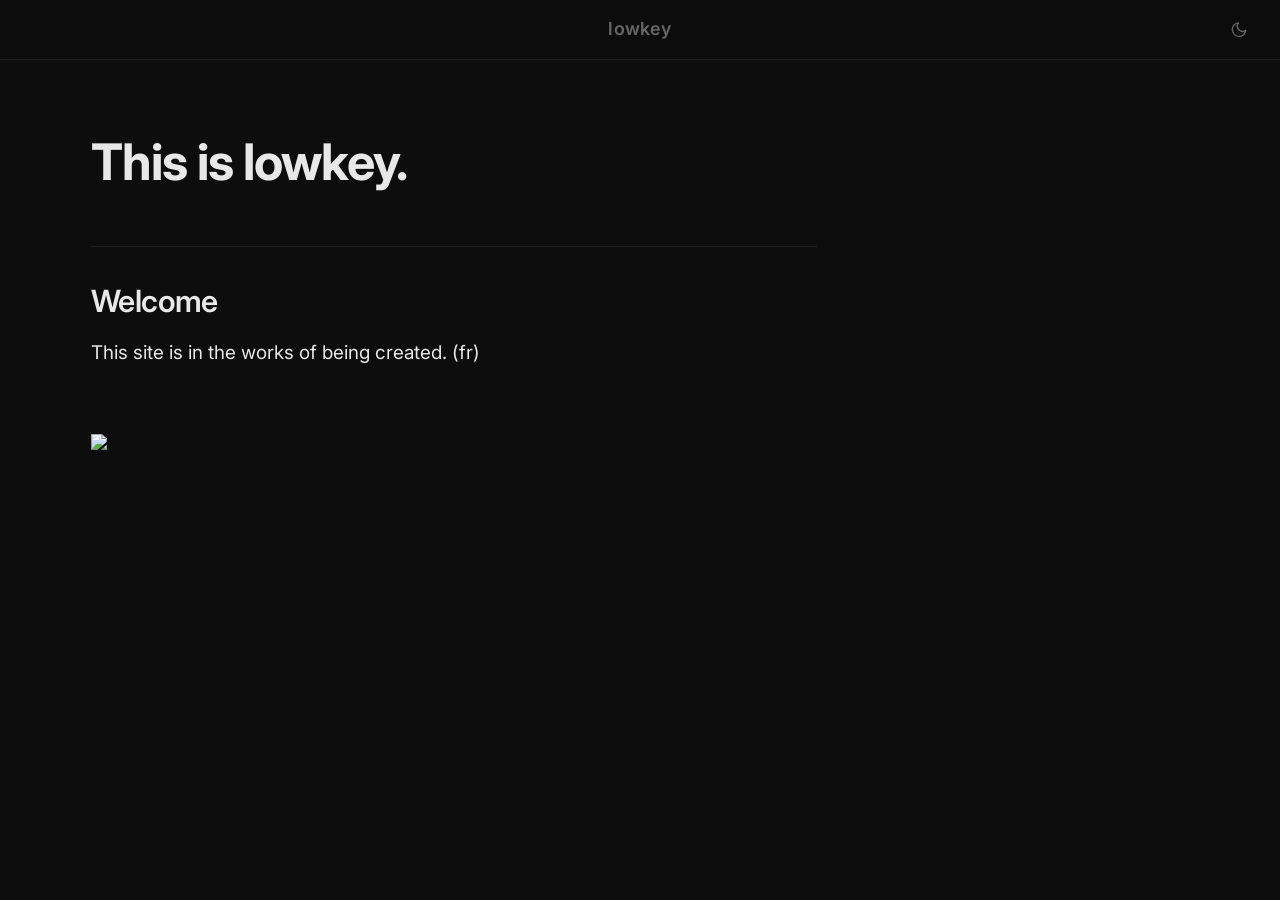
==== index.html @ f4d6f368 "Add files via upload" ====
<!DOCTYPE html>
<html lang="en" data-theme="dark">
<head>
  <meta charset="UTF-8" />
  <meta name="viewport" content="width=device-width, initial-scale=1.0" />
  <title>lowkey</title>
  <link rel="preconnect" href="https://fonts.googleapis.com" />
  <link rel="preconnect" href="https://fonts.gstatic.com" crossorigin />
  <link href="https://fonts.googleapis.com/css2?family=Inter:wght@400;500;600;700&display=swap" rel="stylesheet" />
  <link rel="stylesheet" href="style.css" />
</head>
<body>

  <nav class="navbar">
    <div class="nav-inner">
      <a href="#" class="nav-link">lowkey</a>
    </div>

    <button class="theme-toggle" id="themeToggle" aria-label="Toggle light mode">
      <svg id="iconMoon" xmlns="http://www.w3.org/2000/svg" width="18" height="18" viewBox="0 0 24 24" fill="none" stroke="currentColor" stroke-width="1.8" stroke-linecap="round" stroke-linejoin="round">
        <path d="M21 12.79A9 9 0 1 1 11.21 3 7 7 0 0 0 21 12.79z"/>
      </svg>
      <svg id="iconSun" xmlns="http://www.w3.org/2000/svg" width="18" height="18" viewBox="0 0 24 24" fill="none" stroke="currentColor" stroke-width="1.8" stroke-linecap="round" stroke-linejoin="round" style="display:none;">
        <circle cx="12" cy="12" r="5"/>
        <line x1="12" y1="1" x2="12" y2="3"/>
        <line x1="12" y1="21" x2="12" y2="23"/>
        <line x1="4.22" y1="4.22" x2="5.64" y2="5.64"/>
        <line x1="18.36" y1="18.36" x2="19.78" y2="19.78"/>
        <line x1="1" y1="12" x2="3" y2="12"/>
        <line x1="21" y1="12" x2="23" y2="12"/>
        <line x1="4.22" y1="19.78" x2="5.64" y2="18.36"/>
        <line x1="18.36" y1="5.64" x2="19.78" y2="4.22"/>
      </svg>
    </button>
  </nav>

  <main class="content">

    <h1>This is lowkey.</h1>

    <h2>Welcome</h2>

    <p>This site is in the works of being created. (fr)</p>

    <br>
<a href="https://notbyai.fyi/" target="_blank"><img id="badge" src="/badges/nbaw.png"></a>
  </main>

  <script>
  const toggle = document.getElementById('themeToggle');
  const html = document.documentElement;
  const moon = document.getElementById('iconMoon');
  const sun = document.getElementById('iconSun');
  const badge = document.getElementById('badge');

  toggle.addEventListener('click', () => {
    const isLight = html.getAttribute('data-theme') === 'light';
    html.setAttribute('data-theme', isLight ? 'dark' : 'light');
    moon.style.display = isLight ? 'block' : 'none';
    sun.style.display  = isLight ? 'none'  : 'block';
    badge.src = isLight ? '/badges/nbaw.png' : '/badges/nbab.png';
  });
</script>

</body>
</html>
---- style.css ----
/* ── Fonts ─────────────────────────────────────────────── */
@font-face {
  font-family: 'SF Pro';
  src: url('fonts/SF-Pro-Text-Regular.otf') format('opentype');
  font-weight: 400;
  font-style: normal;
}

@font-face {
  font-family: 'SF Pro';
  src: url('fonts/SF-Pro-Text-Medium.otf') format('opentype');
  font-weight: 500;
  font-style: normal;
}

@font-face {
  font-family: 'SF Pro';
  src: url('fonts/SF-Pro-Text-Semibold.otf') format('opentype');
  font-weight: 600;
  font-style: normal;
}

@font-face {
  font-family: 'SF Pro Display';
  src: url('fonts/SF-Pro-Display-Bold.otf') format('opentype');
  font-weight: 700;
  font-style: normal;
}

@font-face {
  font-family: 'SF Pro Display';
  src: url('fonts/SF-Pro-Display-Semibold.otf') format('opentype');
  font-weight: 600;
  font-style: normal;
}
/* ── Variables ─────────────────────────────────────────── */
:root {
  --bg:         #0d0d0d;
  --text:       #e8e8e8;
  --text-muted: #666666;
  --border:     rgba(255, 255, 255, 0.08);
  --nav-bg:     rgba(13, 13, 13, 0.7);
  --code-bg:    rgba(255, 255, 255, 0.07);
  --accent:     #ffffff;

  --font-body:    'Inter', 'Helvetica Neue', Arial, sans-serif;
  --font-display: 'Inter', 'Helvetica Neue', Arial, sans-serif;

  --nav-height: 60px;
  --content-left: max(5vw, 2rem);
  --content-max: 780px;
}

[data-theme="light"] {
  --bg:         #f5f5f4;
  --text:       #111111;
  --text-muted: #888888;
  --border:     rgba(0, 0, 0, 0.08);
  --nav-bg:     rgba(245, 245, 244, 0.75);
  --code-bg:    rgba(0, 0, 0, 0.06);
  --accent:     #000000;
}

/* ── Reset ─────────────────────────────────────────────── */
*, *::before, *::after {
  box-sizing: border-box;
  margin: 0;
  padding: 0;
}

html {
  font-size: 18px;
  scroll-behavior: smooth;
}

body {
  background-color: var(--bg);
  color: var(--text);
  font-family: var(--font-body);
  font-weight: 400;
  line-height: 1.8;
  -webkit-font-smoothing: antialiased;
  transition: background-color 0.35s ease, color 0.35s ease;
}

/* ── Navbar ─────────────────────────────────────────────── */
.navbar {
  position: fixed;
  top: 0;
  left: 0;
  right: 0;
  height: var(--nav-height);
  z-index: 100;

  display: flex;
  align-items: center;
  justify-content: center;

  background: var(--nav-bg);
  backdrop-filter: blur(16px);
  -webkit-backdrop-filter: blur(16px);
  border-bottom: 1px solid var(--border);
  transition: background 0.35s ease, border-color 0.35s ease;
}

.nav-inner {
  display: flex;
  gap: 2rem;
  align-items: center;
}

.nav-link {
  font-family: var(--font-body);
  color: var(--text-muted);
  text-decoration: none;
  font-size: 1rem;
  font-weight: 600;
  letter-spacing: 0.01em;
  transition: color 0.2s ease;
}

.nav-link:hover {
  color: var(--accent);
}

/* ── Theme Toggle ───────────────────────────────────────── */
.theme-toggle {
  position: absolute;
  right: 1.5rem;
  top: 50%;
  transform: translateY(-50%);

  background: none;
  border: none;
  cursor: pointer;
  color: var(--text-muted);
  display: flex;
  align-items: center;
  justify-content: center;
  padding: 0.3rem;
  border-radius: 6px;
  transition: color 0.2s ease;
}

.theme-toggle:hover {
  color: var(--accent);
}

/* ── Content ────────────────────────────────────────────── */
.content {
  max-width: var(--content-max);
  margin: 0 0 0 var(--content-left);
  padding: calc(var(--nav-height) + 4rem) 1.5rem 8rem;
  animation: fadeUp 0.6s cubic-bezier(0.4, 0, 0.2, 1) both;
}

@keyframes fadeUp {
  from { opacity: 0; transform: translateY(14px); }
  to   { opacity: 1; transform: translateY(0); }
}

/* ── Typography ─────────────────────────────────────────── */
h1, h2, h3 {
  letter-spacing: -0.02em;
  color: var(--text);
  line-height: 1.2;
}

h1 {
  font-family: var(--font-display);
  font-weight: 700;
  font-size: clamp(2rem, 4.5vw, 2.8rem);
  margin-bottom: 1.5rem;
}

h2 {
  font-family: var(--font-display);
  font-weight: 600;
  font-size: clamp(1.35rem, 3vw, 1.7rem);
  margin-top: 3rem;
  margin-bottom: 0.9rem;
  padding-top: 2rem;
  border-top: 1px solid var(--border);
}

h3 {
  font-family: var(--font-body);
  font-weight: 600;
  font-size: 0.78rem;
  text-transform: uppercase;
  letter-spacing: 0.1em;
  color: var(--text-muted);
  margin-top: 2rem;
  margin-bottom: 0.75rem;
}

p {
  font-family: var(--font-body);
  font-size: 1.05rem;
  font-weight: 400;
  color: var(--text);
  margin-bottom: 1.4rem;
  max-width: 68ch;
  word-wrap: break-word;
  overflow-wrap: break-word;
}

code {
  font-family: 'SF Mono', ui-monospace, 'Fira Code', monospace;
  font-size: 0.85em;
  background: var(--code-bg);
  border: 1px solid var(--border);
  border-radius: 4px;
  padding: 0.15em 0.4em;
  color: var(--text);
  transition: background 0.35s ease;
}

/* ── Scrollbar ──────────────────────────────────────────── */
::-webkit-scrollbar { width: 4px; }
::-webkit-scrollbar-track { background: transparent; }
::-webkit-scrollbar-thumb { background: var(--border); border-radius: 999px; }

/* ── Selection ──────────────────────────────────────────── */
::selection {
  background: rgba(128, 128, 128, 0.25);
  color: var(--text);
}
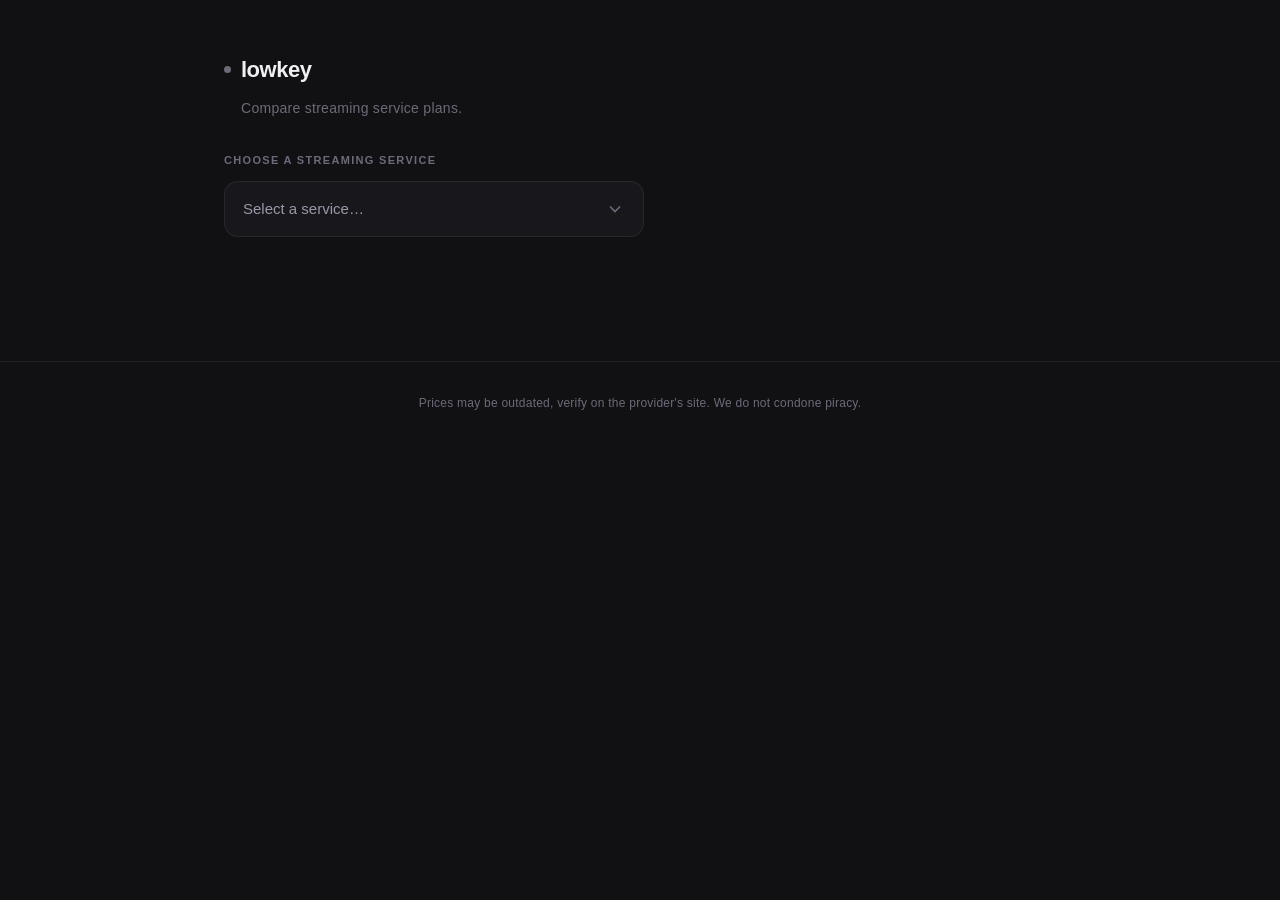
==== commit 3e36c09c: "Add files via upload" ====
--- a/index.html
+++ b/index.html
@@ -1,66 +1,547 @@
 <!DOCTYPE html>
-<html lang="en" data-theme="dark">
+<html lang="en">
 <head>
   <meta charset="UTF-8" />
   <meta name="viewport" content="width=device-width, initial-scale=1.0" />
   <title>lowkey</title>
-  <link rel="preconnect" href="https://fonts.googleapis.com" />
-  <link rel="preconnect" href="https://fonts.gstatic.com" crossorigin />
-  <link href="https://fonts.googleapis.com/css2?family=Inter:wght@400;500;600;700&display=swap" rel="stylesheet" />
-  <link rel="stylesheet" href="style.css" />
+  <link rel="stylesheet" href="styles.css" />
 </head>
 <body>
 
-  <nav class="navbar">
-    <div class="nav-inner">
-      <a href="#" class="nav-link">lowkey</a>
+  <header>
+    <div class="logo">
+      <span class="logo-dot" id="logoDot"></span>
+      lowkey
     </div>
-
-    <button class="theme-toggle" id="themeToggle" aria-label="Toggle light mode">
-      <svg id="iconMoon" xmlns="http://www.w3.org/2000/svg" width="18" height="18" viewBox="0 0 24 24" fill="none" stroke="currentColor" stroke-width="1.8" stroke-linecap="round" stroke-linejoin="round">
-        <path d="M21 12.79A9 9 0 1 1 11.21 3 7 7 0 0 0 21 12.79z"/>
-      </svg>
-      <svg id="iconSun" xmlns="http://www.w3.org/2000/svg" width="18" height="18" viewBox="0 0 24 24" fill="none" stroke="currentColor" stroke-width="1.8" stroke-linecap="round" stroke-linejoin="round" style="display:none;">
-        <circle cx="12" cy="12" r="5"/>
-        <line x1="12" y1="1" x2="12" y2="3"/>
-        <line x1="12" y1="21" x2="12" y2="23"/>
-        <line x1="4.22" y1="4.22" x2="5.64" y2="5.64"/>
-        <line x1="18.36" y1="18.36" x2="19.78" y2="19.78"/>
-        <line x1="1" y1="12" x2="3" y2="12"/>
-        <line x1="21" y1="12" x2="23" y2="12"/>
-        <line x1="4.22" y1="19.78" x2="5.64" y2="18.36"/>
-        <line x1="18.36" y1="5.64" x2="19.78" y2="4.22"/>
-      </svg>
-    </button>
-  </nav>
-
-  <main class="content">
-
-    <h1>This is lowkey.</h1>
-
-    <h2>Welcome</h2>
-
-    <p>This site is in the works of being created. (fr)</p>
-
-    <br>
-<a href="https://notbyai.fyi/" target="_blank"><img id="badge" src="/badges/nbaw.png"></a>
+    <p class="tagline">Compare streaming service plans.</p>
+  </header>
+
+  <main>
+    <section class="selector-section">
+      <label class="select-label">Choose a streaming service</label>
+
+      <div class="custom-select" id="customSelect">
+        <div class="select-trigger" id="selectTrigger">
+          <span class="trigger-text" id="triggerText">Select a service…</span>
+          <div class="trigger-icon">
+            <svg viewBox="0 0 24 24" fill="none" stroke="currentColor" stroke-width="2">
+              <polyline points="6 9 12 15 18 9"></polyline>
+            </svg>
+          </div>
+        </div>
+
+        <div class="select-dropdown" id="selectDropdown">
+          <div class="dropdown-inner">
+            <!-- Items injected by JS -->
+          </div>
+        </div>
+      </div>
+    </section>
+
+    <section class="plans-section" id="plansSection">
+      <!-- Plans injected by JS -->
+    </section>
   </main>
 
+  <footer>
+    <p>Prices may be outdated, verify on the provider's site. We do not condone piracy.</p>
+  </footer>
+
   <script>
-  const toggle = document.getElementById('themeToggle');
-  const html = document.documentElement;
-  const moon = document.getElementById('iconMoon');
-  const sun = document.getElementById('iconSun');
-  const badge = document.getElementById('badge');
-
-  toggle.addEventListener('click', () => {
-    const isLight = html.getAttribute('data-theme') === 'light';
-    html.setAttribute('data-theme', isLight ? 'dark' : 'light');
-    moon.style.display = isLight ? 'block' : 'none';
-    sun.style.display  = isLight ? 'none'  : 'block';
-    badge.src = isLight ? '/badges/nbaw.png' : '/badges/nbab.png';
-  });
-</script>
-
+    const SERVICES = {
+      netflix: {
+        name: "Netflix",
+        color: "#E50914",
+        icon: "icons/netflix.png",
+        url: "netflix.com",
+        plans: [
+          {
+            name: "Standard",
+            price: 8.99,
+            period: "month",
+            ads: true,
+            features: [
+              "1080p Full HD",
+              "2 streams simultaneously",
+              "Downloads on 2 devices",
+              "Netflix owned & licensed content",
+              "Some content unavailable due to licensing"
+            ]
+          },
+          {
+            name: "Standard",
+            price: 19.99,
+            period: "month",
+            ads: false,
+            features: [
+              "1080p Full HD",
+              "2 streams simultaneously",
+              "Downloads on 2 devices",
+              "Full content library",
+              "Add 1 extra member (+$9.99/mo)"
+            ]
+          },
+          {
+            name: "Premium",
+            price: 26.99,
+            period: "month",
+            ads: false,
+            popular: true,
+            features: [
+              "4K Ultra HD + HDR",
+              "Dolby Atmos audio",
+              "4 streams simultaneously",
+              "Downloads on 6 devices",
+              "Full content library",
+              "Add up to 2 extra members (+$9.99/mo each)"
+            ]
+          }
+        ]
+      },
+      disney: {
+        name: "Disney+",
+        color: "#113CCF",
+        icon: "icons/disney.png",
+        url: "disneyplus.com",
+        plans: [
+          {
+            name: "Basic",
+            price: 11.99,
+            period: "month",
+            ads: true,
+            features: [
+              "Up to 4K UHD & HDR",
+              "Up to 5.1 audio",
+              "Multiple simultaneous streams",
+              "Disney, Marvel, Star Wars, Pixar, Nat Geo"
+            ]
+          },
+          {
+            name: "Premium",
+            price: 18.99,
+            period: "month",
+            ads: false,
+            popular: true,
+            features: [
+              "Up to 4K UHD & HDR",
+              "Dolby Atmos audio",
+              "Multiple simultaneous streams",
+              "Downloads on up to 10 devices",
+              "Disney, Marvel, Star Wars, Pixar, Nat Geo"
+            ]
+          }
+        ]
+      },
+      hulu: {
+        name: "Hulu",
+        color: "#1CE783",
+        icon: "icons/hulu.png",
+        url: "hulu.com",
+        plans: [
+          {
+            name: "Hulu",
+            price: 11.99,
+            period: "month",
+            ads: true,
+            features: [
+              "Up to 4K UHD",
+              "Up to 5.1 audio",
+              "Multiple simultaneous streams",
+              "Movies & Originals"
+            ]
+          },
+          {
+            name: "Hulu Plus",
+            price: 18.99,
+            period: "month",
+            ads: false,
+            popular: true,
+            features: [
+              "Up to 4K UHD",
+              "Up to 5.1 audio",
+              "Multiple simultaneous streams",
+              "Movies & Originals",
+              "Download select shows and movies",
+              "Note: a few shows still play with ads"
+            ]
+          },
+          {
+            name: "Live TV",
+            price: 82.99,
+            period: "month",
+            ads: true,
+            features: [
+              "95+ live TV channels",
+              "Up to 4K UHD streaming",
+              "Unlimited DVR storage",
+              "Multiple simultaneous streams",
+              "Disney+ & ESPN+ included",
+              "Sports & local channels"
+            ]
+          },
+          {
+            name: "Live TV Plus",
+            price: 95.99,
+            period: "month",
+            ads: false,
+            features: [
+              "95+ live TV channels",
+              "Ad-free on-demand library",
+              "Unlimited DVR storage",
+              "Multiple simultaneous streams",
+              "Disney+ & ESPN+ included",
+              "Sports & local channels"
+            ]
+          }
+        ]
+      },
+      max: {
+        name: "Max",
+        color: "#5c16c5",
+        icon: "icons/max.png",
+        url: "max.com",
+        plans: [
+          {
+            name: "Basic",
+            price: 10.99,
+            period: "month",
+            ads: true,
+            features: [
+              "1080p Full HD",
+              "2 streams simultaneously",
+              "30 downloads",
+              "HBO, Warner Bros, DC, CNN content"
+            ]
+          },
+          {
+            name: "Standard",
+            price: 18.49,
+            period: "month",
+            ads: false,
+            popular: true,
+            features: [
+              "1080p Full HD",
+              "2 streams simultaneously",
+              "30 downloads",
+              "HBO, Warner Bros, DC, CNN content",
+              "Early access to select titles"
+            ]
+          },
+          {
+            name: "Premium",
+            price: 22.99,
+            period: "month",
+            ads: false,
+            features: [
+              "4K Ultra HD + Dolby Vision",
+              "Dolby Atmos audio",
+              "4 streams simultaneously",
+              "100 downloads",
+              "Full content library",
+              "Early access to select titles"
+            ]
+          }
+        ]
+      },
+      prime: {
+        name: "Prime Video",
+        color: "#00A8E1",
+        icon: "icons/prime.png",
+        url: "primevideo.com",
+        plans: [
+          {
+            name: "Prime",
+            price: 14.99,
+            period: "month",
+            ads: true,
+            popular: true,
+            features: [
+              "4K Ultra HD available",
+              "3 streams simultaneously",
+              "25 downloads",
+              "Amazon Originals & licensed content",
+              "Free shipping on Amazon",
+              "Prime Music & Gaming included",
+              "$7.49/mo for first 3 months"
+            ]
+          }
+        ]
+      },
+      appletv: {
+        name: "Apple TV+",
+        color: "#0071e3",
+        icon: "icons/apple.png",
+        url: "tv.apple.com",
+        plans: [
+          {
+            name: "Apple TV+",
+            price: 12.99,
+            period: "month",
+            ads: false,
+            popular: true,
+            features: [
+              "4K HDR + Dolby Vision",
+              "Dolby Atmos audio",
+              "6 family members included",
+              "Offline downloads",
+              "Apple Originals only",
+              "Spatial Video on Apple Vision Pro"
+            ]
+          }
+        ]
+      },
+      peacock: {
+        name: "Peacock",
+        color: "#F5A623",
+        icon: "icons/peacock.png",
+        url: "peacocktv.com",
+        plans: [
+          {
+            name: "Select",
+            price: 7.99,
+            period: "month",
+            ads: true,
+            features: [
+              "TV favorites from NBC, Bravo & more",
+              "Excludes live sports",
+              "Excludes movies & Peacock Originals"
+            ]
+          },
+          {
+            name: "Premium",
+            price: 10.99,
+            period: "month",
+            ads: true,
+            popular: true,
+            features: [
+              "TV favorites from NBC, Bravo & more",
+              "Live sports & events",
+              "Hit films & Peacock Originals",
+              "Annual plan available ($109.99/yr)"
+            ]
+          },
+          {
+            name: "Premium Plus",
+            price: 16.99,
+            period: "month",
+            ads: false,
+            features: [
+              "TV favorites from NBC, Bravo & more",
+              "Live sports & events",
+              "Hit films & Peacock Originals",
+              "Downloads included",
+              "Annual plan available ($169.99/yr)"
+            ]
+          }
+        ]
+      },
+      paramount: {
+        name: "Paramount+",
+        color: "#0064FF",
+        icon: "icons/para.png",
+        url: "paramountplus.com",
+        plans: [
+          {
+            name: "Essential",
+            price: 8.99,
+            period: "month",
+            ads: true,
+            features: [
+              "40,000+ episodes & movies",
+              "3 streams simultaneously",
+              "NFL on CBS & UEFA Champions League",
+              "All UFC live fights",
+              "Select Showtime series"
+            ]
+          },
+          {
+            name: "Premium",
+            price: 13.99,
+            period: "month",
+            ads: false,
+            popular: true,
+            features: [
+              "Everything in Essential",
+              "No ads (except live TV)",
+              "4K UHD, Dolby Vision or HDR10",
+              "Download movies & shows",
+              "CBS live stream",
+              "Full Showtime included"
+            ]
+          }
+        ]
+      },
+      piracy: {
+        name: "Piracy",
+        color: "#CC0C27",
+        icon: "icons/piracy.png",
+        plans: [
+          {
+            name: "Piracy",
+            price: 0.00,
+            period: "month",
+            ads: false,
+            popular: false,
+            features: [
+              "Almost all Movies & TV",
+              "Free Downloads"
+            ]
+          },
+          {
+            name: "Ublock Origin",
+            price: 0.00,
+            period: "month",
+            ads: false,
+            popular: false,
+            features: [
+              "Prevent Tracking",
+              "Prevent Cookies",
+              "Prevent Ads",
+              "Can prevent malware"
+            ]
+          },
+          {
+            name: "Mullvad VPN",
+            price: 5.86,
+            period: "month",
+            ads: false,
+            popular: false,
+            features: [
+              "Connect Anywhere",
+              "Hides IP address",
+              "Encrypts traffic",
+              "Prevents location-based blocks"
+            ]
+          },
+        ]
+      }
+    };
+
+    // ── DOM refs ──
+    const customSelect   = document.getElementById('customSelect');
+    const selectTrigger  = document.getElementById('selectTrigger');
+    const triggerText    = document.getElementById('triggerText');
+    const selectDropdown = document.getElementById('selectDropdown');
+    const dropdownInner  = selectDropdown.querySelector('.dropdown-inner');
+    const plansSection   = document.getElementById('plansSection');
+    const logoDot        = document.getElementById('logoDot');
+
+    // ── Build dropdown items ──
+    Object.entries(SERVICES).forEach(([key, svc]) => {
+      const item = document.createElement('div');
+      item.className = 'dropdown-item';
+      item.dataset.key = key;
+      item.innerHTML = `
+        <span class="item-logo">
+          <img src="${svc.icon}" alt="${svc.name}" />
+        </span>
+      `;
+      item.addEventListener('click', () => selectService(key));
+      dropdownInner.appendChild(item);
+    });
+
+    // ── Toggle dropdown ──
+    selectTrigger.addEventListener('click', () => {
+      customSelect.classList.toggle('open');
+    });
+
+    document.addEventListener('click', (e) => {
+      if (!customSelect.contains(e.target)) {
+        customSelect.classList.remove('open');
+      }
+    });
+
+    // ── Select a service ──
+    function selectService(key) {
+      const svc = SERVICES[key];
+      customSelect.classList.remove('open');
+      triggerText.textContent = svc.name;
+
+      // Update accent color
+      document.documentElement.style.setProperty('--accent', svc.color);
+      document.documentElement.style.setProperty('--accent-glow', hexToRgba(svc.color, 0.18));
+      document.documentElement.style.setProperty('--accent-soft', hexToRgba(svc.color, 0.08));
+      logoDot.style.background = svc.color;
+
+      renderPlans(svc);
+    }
+
+    // ── Render plans ──
+    function renderPlans(svc) {
+      plansSection.innerHTML = '';
+      plansSection.classList.remove('visible');
+
+      const header = document.createElement('div');
+      header.className = 'plans-header';
+      header.innerHTML = `
+        <div class="service-badge" style="--svc-color:${svc.color}">
+          <span class="badge-logo"><img src="${svc.icon}" alt="${svc.name}" /></span>
+          <span class="badge-name">${svc.name}</span>
+        </div>
+        <p class="plans-count">${svc.plans.length} plan${svc.plans.length > 1 ? 's' : ''} available</p>
+      `;
+      plansSection.appendChild(header);
+
+      const grid = document.createElement('div');
+      grid.className = 'plans-grid';
+
+      svc.plans.forEach((plan, i) => {
+        const card = document.createElement('div');
+        card.className = 'plan-card' + (plan.popular ? ' popular' : '');
+        card.style.animationDelay = `${i * 80}ms`;
+
+        const priceStr = plan.price === 0
+          ? '<span class="price-amount">Free</span>'
+          : `<span class="price-amount">$${plan.price.toFixed(2)}</span><span class="price-period">/${plan.period}</span>`;
+
+        const adsBadge = plan.ads
+          ? `<span class="ads-badge ads-yes">
+               <svg viewBox="0 0 16 16" fill="currentColor"><path d="M2 2h12v12H2V2zm1 1v10h10V3H3zm2 2h6v1H5V5zm0 2h6v1H5V7zm0 2h4v1H5V9z"/></svg>
+               Contains Ads
+             </span>`
+          : `<span class="ads-badge ads-no">
+               <svg viewBox="0 0 16 16" fill="none" stroke="currentColor" stroke-width="1.5"><circle cx="8" cy="8" r="6"/><line x1="5" y1="5" x2="11" y2="11"/></svg>
+               Ad-Free
+             </span>`;
+
+        const featuresHTML = plan.features.map(f =>
+          `<li class="feature-item">
+            <span class="feature-check">
+              <svg viewBox="0 0 12 12" fill="none" stroke="currentColor" stroke-width="2"><polyline points="1.5 6 4.5 9 10.5 3"/></svg>
+            </span>
+            ${f}
+          </li>`
+        ).join('');
+
+        card.innerHTML = `
+          ${plan.popular ? '<div class="popular-tag">Most Popular</div>' : ''}
+          <div class="card-top">
+            <h3 class="plan-name">${plan.name}</h3>
+            ${adsBadge}
+          </div>
+          <div class="plan-price">${priceStr}</div>
+          <ul class="features-list">${featuresHTML}</ul>
+        `;
+
+        grid.appendChild(card);
+      });
+
+      plansSection.appendChild(grid);
+
+      requestAnimationFrame(() => {
+        requestAnimationFrame(() => {
+          plansSection.classList.add('visible');
+        });
+      });
+    }
+
+    // ── Utility ──
+    function hexToRgba(hex, alpha) {
+      const r = parseInt(hex.slice(1, 3), 16);
+      const g = parseInt(hex.slice(3, 5), 16);
+      const b = parseInt(hex.slice(5, 7), 16);
+      return `rgba(${r},${g},${b},${alpha})`;
+    }
+  </script>
 </body>
-</html>+</html>
--- a/styles.css
+++ b/styles.css
@@ -0,0 +1,554 @@
+/* ─────────────────────────────────────────
+   lowkey — styles.css
+───────────────────────────────────────── */
+
+/* ── Reset & Base ── */
+*, *::before, *::after {
+  box-sizing: border-box;
+  margin: 0;
+  padding: 0;
+}
+
+:root {
+  --bg:           #111113;
+  --surface:      #18181c;
+  --surface-2:    #1e1e24;
+  --border:       rgba(255,255,255,0.07);
+  --border-hover: rgba(255,255,255,0.13);
+  --text-primary: #f0f0f2;
+  --text-muted:   #6b6b7a;
+  --text-soft:    #9898a8;
+  --accent:       #ffffff;
+  --accent-glow:  rgba(255,255,255,0.10);
+  --accent-soft:  rgba(255,255,255,0.06);
+  --font-display: -apple-system, BlinkMacSystemFont, 'SF Pro Display', 'Helvetica Neue', sans-serif;
+  --font-body:    -apple-system, BlinkMacSystemFont, 'SF Pro Text', 'Helvetica Neue', sans-serif;
+  --radius-sm:    8px;
+  --radius-md:    14px;
+  --radius-lg:    20px;
+  --transition:   0.25s cubic-bezier(0.4, 0, 0.2, 1);
+}
+
+html { scroll-behavior: smooth; }
+
+body {
+  background-color: var(--bg);
+  color: var(--text-primary);
+  font-family: var(--font-body);
+  font-size: 15px;
+  line-height: 1.6;
+  min-height: 100vh;
+  overflow-x: hidden;
+}
+
+/* ── Layout ── */
+header, footer {
+  position: relative;
+  z-index: 1;
+}
+
+main {
+  position: relative;
+  z-index: 2;
+}
+
+header {
+  padding: 52px 5% 32px;
+  max-width: 960px;
+  margin: 0 auto;
+}
+
+main {
+  max-width: 960px;
+  margin: 0 auto;
+  padding: 0 5% 80px;
+}
+
+footer {
+  text-align: center;
+  padding: 32px 5%;
+  color: var(--text-muted);
+  font-size: 12px;
+  font-weight: 300;
+  letter-spacing: 0.02em;
+  border-top: 1px solid var(--border);
+}
+
+/* ── Logo ── */
+.logo {
+  font-family: var(--font-display);
+  font-size: 22px;
+  font-weight: 800;
+  letter-spacing: -0.5px;
+  display: flex;
+  align-items: center;
+  gap: 10px;
+  margin-bottom: 10px;
+}
+
+.logo-dot {
+  display: inline-block;
+  width: 7px;
+  height: 7px;
+  border-radius: 50%;
+  background: var(--text-muted);
+  transition: background 0.6s ease;
+  flex-shrink: 0;
+}
+
+.tagline {
+  color: var(--text-muted);
+  font-size: 14px;
+  font-weight: 400;
+  letter-spacing: 0.02em;
+  padding-left: 17px;
+}
+
+/* ── Selector Section ── */
+.selector-section {
+  margin-bottom: 44px;
+}
+
+.select-label {
+  display: block;
+  font-family: var(--font-display);
+  font-size: 11px;
+  font-weight: 600;
+  text-transform: uppercase;
+  letter-spacing: 0.12em;
+  color: var(--text-muted);
+  margin-bottom: 12px;
+}
+
+/* ── Custom Select ── */
+.custom-select {
+  position: relative;
+  user-select: none;
+  max-width: 420px;
+}
+
+.select-trigger {
+  display: flex;
+  align-items: center;
+  justify-content: space-between;
+  gap: 12px;
+  padding: 15px 18px;
+  background: var(--surface);
+  border: 1px solid var(--border);
+  border-radius: var(--radius-md);
+  cursor: pointer;
+  transition: border-color var(--transition), background var(--transition);
+}
+
+.select-trigger:hover {
+  border-color: var(--border-hover);
+  background: var(--surface-2);
+}
+
+.custom-select.open .select-trigger {
+  border-color: var(--accent);
+  border-radius: var(--radius-md) var(--radius-md) 0 0;
+}
+
+.trigger-text {
+  font-family: var(--font-body);
+  font-size: 15px;
+  font-weight: 500;
+  color: var(--text-soft);
+  transition: color var(--transition);
+}
+
+.custom-select.open .trigger-text,
+.custom-select.has-value .trigger-text {
+  color: var(--text-primary);
+}
+
+.trigger-icon {
+  width: 20px;
+  height: 20px;
+  color: var(--text-muted);
+  flex-shrink: 0;
+  transition: transform var(--transition), color var(--transition);
+}
+
+.trigger-icon svg {
+  width: 100%;
+  height: 100%;
+}
+
+.custom-select.open .trigger-icon {
+  transform: rotate(180deg);
+  color: var(--accent);
+}
+
+/* ── Dropdown Panel ── */
+.select-dropdown {
+  position: absolute;
+  top: 100%;
+  left: 0;
+  right: 0;
+  z-index: 100;
+  background: var(--surface);
+  border: 1px solid var(--accent);
+  border-top: none;
+  border-radius: 0 0 var(--radius-md) var(--radius-md);
+  box-shadow: 0 16px 40px rgba(0,0,0,0.6);
+  overflow: hidden;
+  max-height: 0;
+  opacity: 0;
+  pointer-events: none;
+  transition: max-height 0.35s cubic-bezier(0.4, 0, 0.2, 1),
+              opacity 0.2s ease;
+}
+
+.custom-select.open .select-dropdown {
+  max-height: 400px;
+  opacity: 1;
+  pointer-events: all;
+}
+
+.dropdown-inner {
+  padding: 10px;
+  display: grid;
+  grid-template-columns: repeat(3, 1fr);
+  gap: 4px;
+  overflow-y: auto;
+  max-height: 380px;
+  scrollbar-width: thin;
+  scrollbar-color: var(--border-hover) transparent;
+}
+
+.dropdown-inner::-webkit-scrollbar { width: 4px; }
+.dropdown-inner::-webkit-scrollbar-track { background: transparent; }
+.dropdown-inner::-webkit-scrollbar-thumb { background: var(--border-hover); border-radius: 4px; }
+
+/* ── Dropdown Item ── */
+.dropdown-item {
+  display: flex;
+  align-items: center;
+  justify-content: center;
+  padding: 14px 10px;
+  border-radius: var(--radius-sm);
+  cursor: pointer;
+  transition: background var(--transition);
+  -webkit-tap-highlight-color: transparent;
+}
+
+.dropdown-item:hover,
+.dropdown-item:active {
+  background: var(--accent-soft);
+}
+
+.item-logo {
+  width: 46px;
+  height: 46px;
+  display: flex;
+  align-items: center;
+  justify-content: center;
+  flex-shrink: 0;
+  pointer-events: none;
+}
+
+.item-logo img {
+  width: 100%;
+  height: 100%;
+  object-fit: contain;
+  display: block;
+  pointer-events: none;
+}
+
+/* ── Plans Section ── */
+.plans-section {
+  opacity: 0;
+  transform: translateY(12px);
+  transition: opacity 0.4s ease, transform 0.4s ease;
+}
+
+.plans-section.visible {
+  opacity: 1;
+  transform: translateY(0);
+}
+
+/* ── Plans Header ── */
+.plans-header {
+  display: flex;
+  align-items: center;
+  justify-content: space-between;
+  margin-bottom: 24px;
+  gap: 12px;
+  flex-wrap: wrap;
+}
+
+.service-badge {
+  display: flex;
+  align-items: center;
+  gap: 10px;
+  padding: 8px 16px 8px 10px;
+  background: color-mix(in srgb, var(--svc-color) 8%, var(--surface));
+  border: 1px solid color-mix(in srgb, var(--svc-color) 18%, transparent);
+  border-radius: 50px;
+}
+
+.badge-logo {
+  width: 26px;
+  height: 26px;
+  display: flex;
+  align-items: center;
+  justify-content: center;
+  overflow: hidden;
+  flex-shrink: 0;
+}
+
+.badge-logo img {
+  width: 100%;
+  height: 100%;
+  object-fit: contain;
+  display: block;
+}
+
+.badge-name {
+  font-family: var(--font-display);
+  font-weight: 700;
+  font-size: 14px;
+  color: var(--text-primary);
+}
+
+.plans-count {
+  font-size: 13px;
+  color: var(--text-muted);
+  font-weight: 400;
+}
+
+/* ── Plans Grid ── */
+.plans-grid {
+  display: grid;
+  grid-template-columns: repeat(auto-fill, minmax(260px, 1fr));
+  gap: 14px;
+}
+
+/* ── Plan Card ── */
+.plan-card {
+  position: relative;
+  background: var(--surface);
+  border: 1px solid var(--border);
+  border-radius: var(--radius-lg);
+  padding: 24px 22px 26px;
+  display: flex;
+  flex-direction: column;
+  gap: 18px;
+  animation: cardIn 0.4s cubic-bezier(0.4, 0, 0.2, 1) both;
+  transition: border-color var(--transition), transform var(--transition), background var(--transition);
+}
+
+.plan-card:hover {
+  border-color: color-mix(in srgb, var(--accent) 60%, transparent);
+  transform: translateY(-2px);
+  background: var(--surface-2);
+}
+
+.plan-card.popular {
+  border-color: color-mix(in srgb, var(--accent) 40%, transparent);
+  background: color-mix(in srgb, var(--accent) 3%, var(--surface));
+}
+
+.plan-card.popular:hover {
+  border-color: var(--accent);
+}
+
+/* ── Popular Tag ── */
+.popular-tag {
+  position: absolute;
+  top: -1px;
+  right: 20px;
+  padding: 4px 11px;
+  background: var(--accent);
+  color: #000;
+  font-family: var(--font-display);
+  font-size: 10px;
+  font-weight: 700;
+  letter-spacing: 0.07em;
+  text-transform: uppercase;
+  border-radius: 0 0 8px 8px;
+}
+
+/* ── Card Top ── */
+.card-top {
+  display: flex;
+  align-items: flex-start;
+  justify-content: space-between;
+  gap: 10px;
+  flex-wrap: wrap;
+}
+
+.plan-name {
+  font-family: var(--font-display);
+  font-size: 16px;
+  font-weight: 700;
+  color: var(--text-primary);
+  line-height: 1.3;
+  flex: 1;
+}
+
+/* ── Ads Badge ── */
+.ads-badge {
+  display: inline-flex;
+  align-items: center;
+  gap: 5px;
+  padding: 4px 10px 4px 7px;
+  border-radius: 50px;
+  font-size: 11px;
+  font-weight: 600;
+  letter-spacing: 0.02em;
+  white-space: nowrap;
+  flex-shrink: 0;
+}
+
+.ads-badge svg {
+  width: 12px;
+  height: 12px;
+  flex-shrink: 0;
+}
+
+.ads-yes {
+  background: rgba(255, 160, 0, 0.08);
+  color: #ffb347;
+  border: 1px solid rgba(255, 160, 0, 0.18);
+}
+
+.ads-no {
+  background: rgba(50, 210, 120, 0.08);
+  color: #4ade80;
+  border: 1px solid rgba(50, 210, 120, 0.18);
+}
+
+/* ── Price ── */
+.plan-price {
+  display: flex;
+  align-items: baseline;
+  gap: 4px;
+  border-bottom: 1px solid var(--border);
+  padding-bottom: 18px;
+}
+
+.price-amount {
+  font-family: var(--font-display);
+  font-size: 32px;
+  font-weight: 700;
+  color: var(--text-primary);
+  letter-spacing: -0.5px;
+  line-height: 1;
+}
+
+.price-period {
+  font-size: 13px;
+  color: var(--text-muted);
+  font-weight: 400;
+}
+
+/* ── Features List ── */
+.features-list {
+  list-style: none;
+  display: flex;
+  flex-direction: column;
+  gap: 10px;
+  flex: 1;
+}
+
+.feature-item {
+  display: flex;
+  align-items: flex-start;
+  gap: 10px;
+  font-size: 13.5px;
+  color: var(--text-soft);
+  font-weight: 400;
+  line-height: 1.5;
+}
+
+.feature-check {
+  width: 16px;
+  height: 16px;
+  border-radius: 50%;
+  background: var(--accent-soft);
+  border: 1px solid color-mix(in srgb, var(--accent) 25%, transparent);
+  display: flex;
+  align-items: center;
+  justify-content: center;
+  flex-shrink: 0;
+  margin-top: 2px;
+}
+
+.feature-check svg {
+  width: 8px;
+  height: 8px;
+  stroke: var(--accent);
+}
+
+/* ── Animation ── */
+@keyframes cardIn {
+  from {
+    opacity: 0;
+    transform: translateY(16px);
+  }
+  to {
+    opacity: 1;
+    transform: translateY(0);
+  }
+}
+
+/* ── Mobile ── */
+@media (max-width: 640px) {
+  header {
+    padding: 36px 20px 24px;
+  }
+
+  main {
+    padding: 0 20px 60px;
+  }
+
+  .logo { font-size: 20px; }
+
+  .custom-select {
+    max-width: 100%;
+  }
+
+  .dropdown-inner {
+    grid-template-columns: repeat(3, 1fr);
+    padding: 8px;
+  }
+
+  .item-logo {
+    width: 40px;
+    height: 40px;
+  }
+
+  .dropdown-item {
+    padding: 12px 6px;
+  }
+
+  .plans-grid {
+    grid-template-columns: 1fr;
+  }
+
+  .plans-header {
+    flex-direction: column;
+    align-items: flex-start;
+    gap: 8px;
+  }
+
+  .price-amount { font-size: 28px; }
+
+  .plan-card {
+    padding: 20px 18px 22px;
+  }
+}
+
+@media (max-width: 380px) {
+  .dropdown-inner {
+    grid-template-columns: repeat(3, 1fr);
+  }
+
+  .card-top {
+    flex-direction: column;
+  }
+}
+
